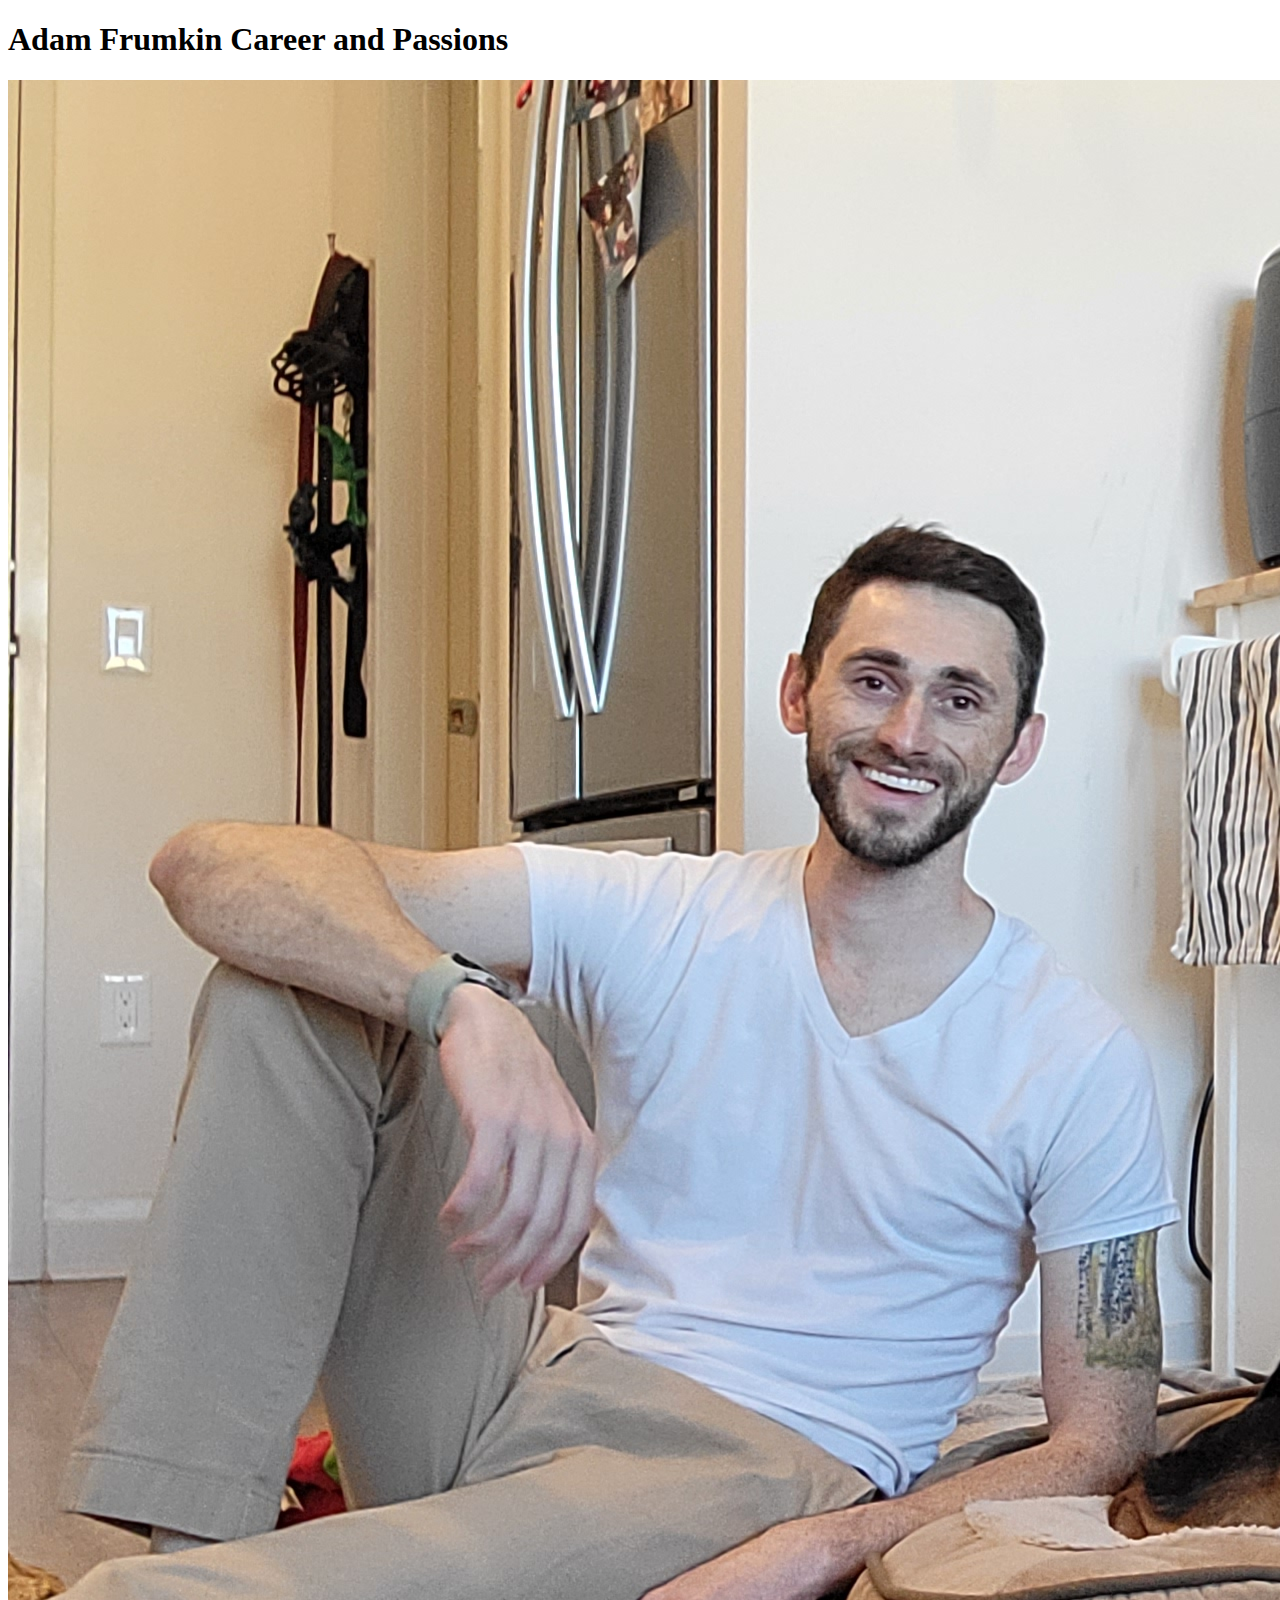
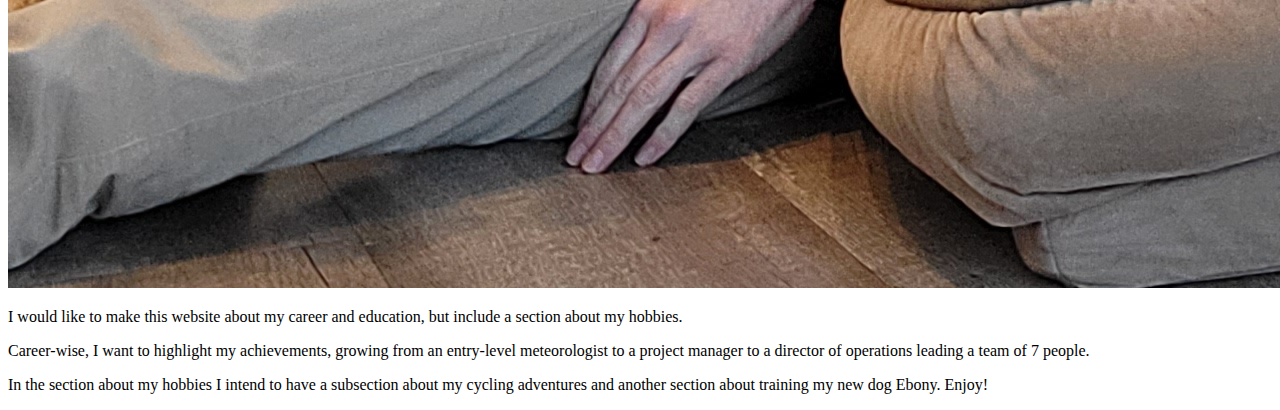
==== test-site/index.html @ ed7fa76d "Undoing last edit" ====
<!DOCTYPE html>
<html lang="en-US">
  <head>
    <meta charset="utf-8" />
    <meta name="viewport" content="width=device-width" />
    <title>Adam Frumkin</title>
  </head>
  <body>
    <h1>Adam Frumkin Career and Passions</h1>
    <img src="images/20221225_101650.jpg" alt="Adam Daphne and Ebony Christmas Day 2022" />
    <p>I would like to make this website about my career and education, but include a section about my hobbies.</p> 
    <p>Career-wise, I want to highlight my achievements, growing from an entry-level meteorologist to a project manager to a director of operations leading a team of 7 people.</p> 
    <p>In the section about my hobbies I intend to have a subsection about my cycling adventures and another section about training my new dog Ebony. Enjoy!</p>
  </body>
</html>
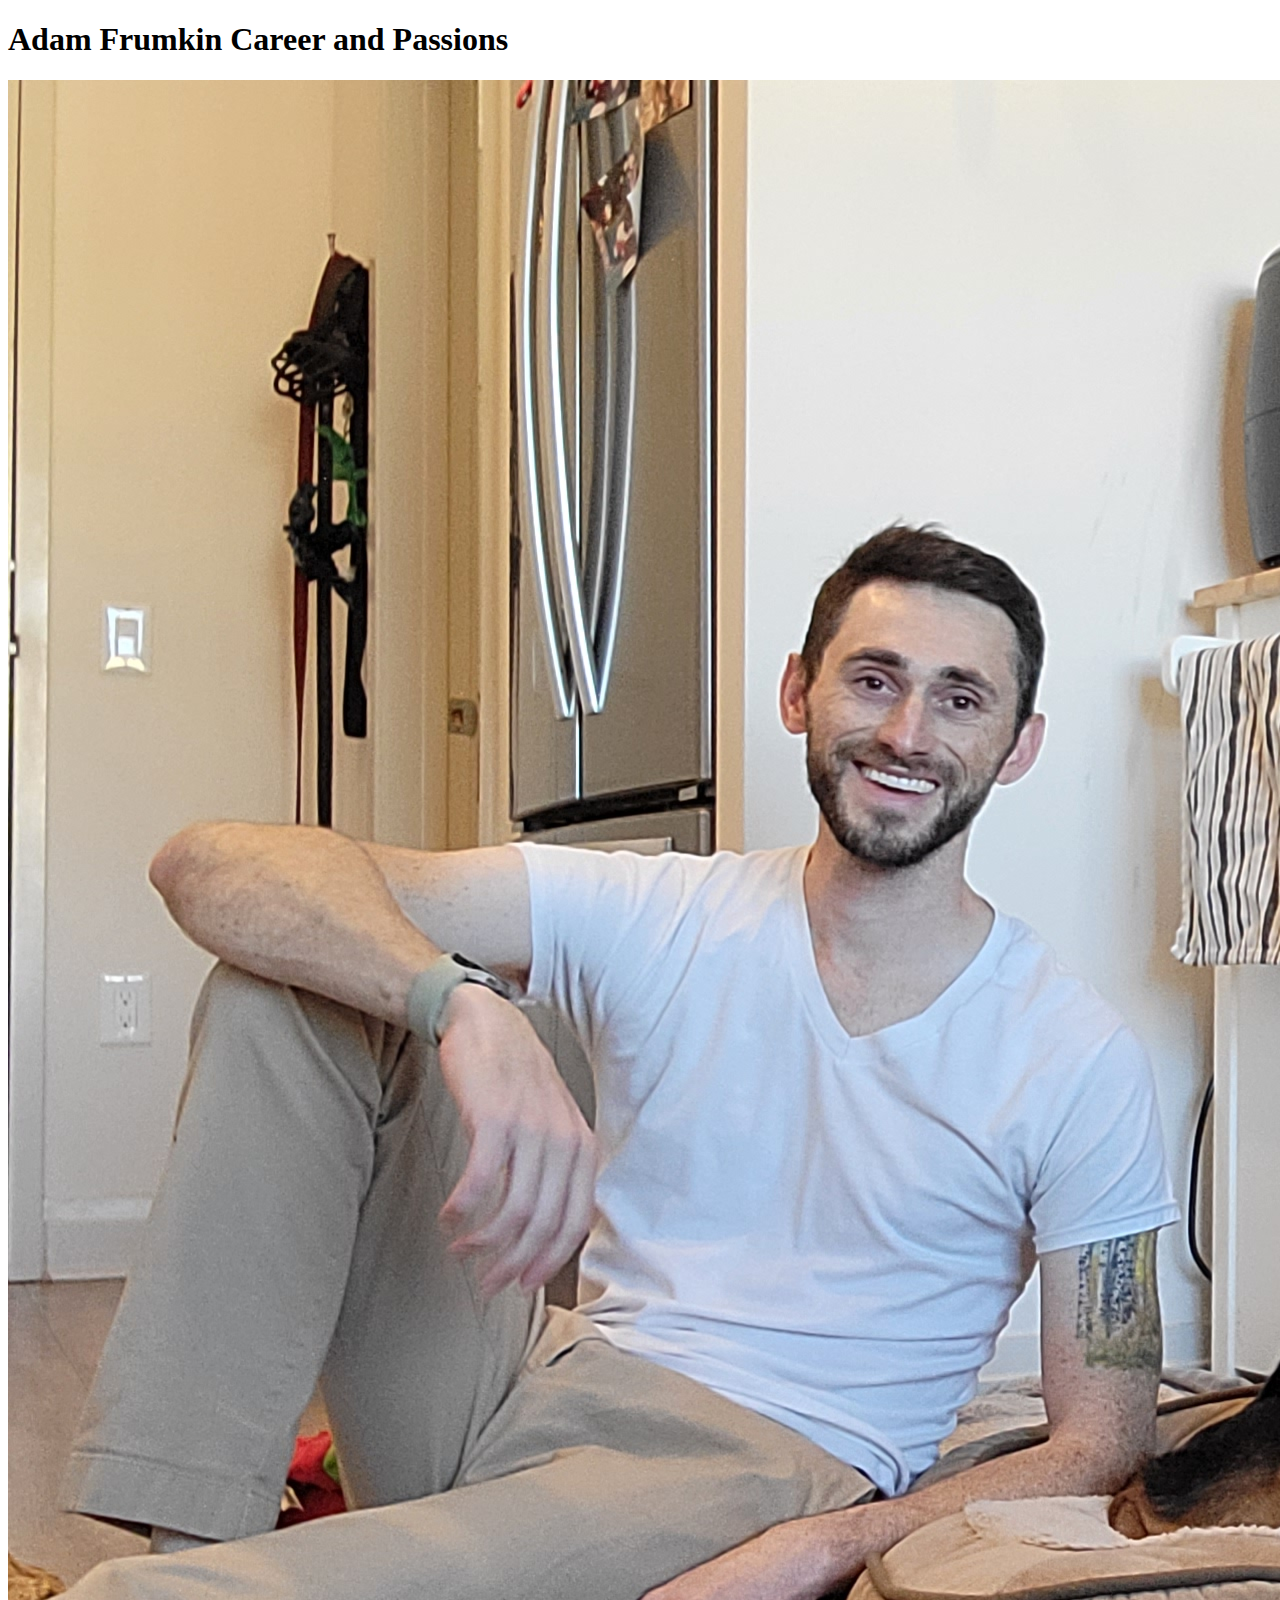
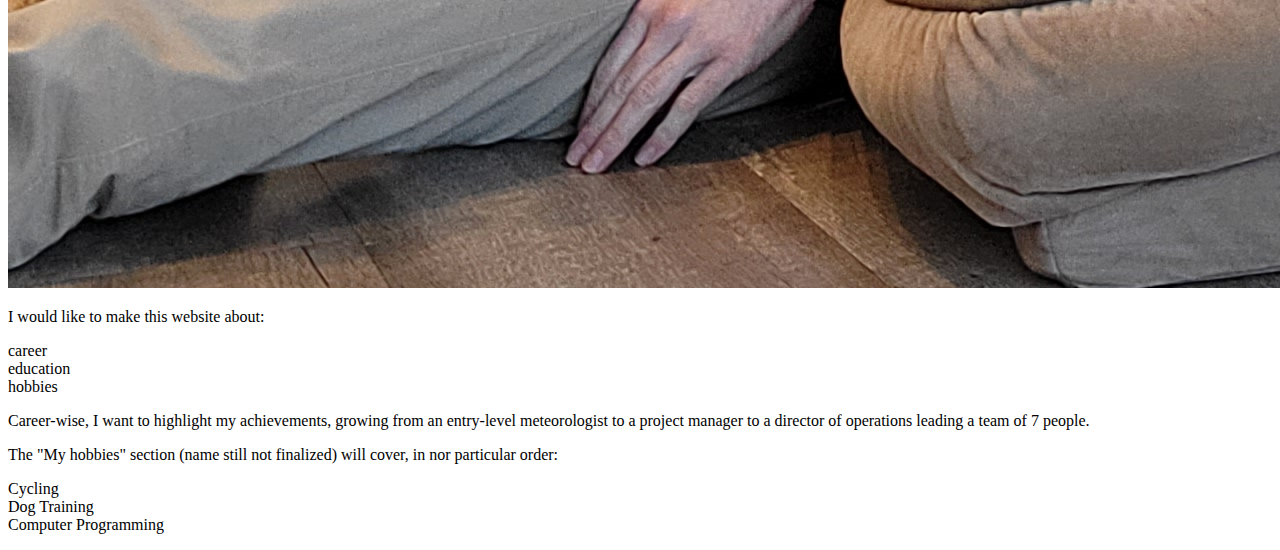
==== commit 440697f5: "Fixed list error." ====
--- a/test-site/index.html
+++ b/test-site/index.html
@@ -5,11 +5,32 @@
     <meta name="viewport" content="width=device-width" />
     <title>Adam Frumkin</title>
   </head>
+  
   <body>
+    
     <h1>Adam Frumkin Career and Passions</h1>
+    
     <img src="images/20221225_101650.jpg" alt="Adam Daphne and Ebony Christmas Day 2022" />
-    <p>I would like to make this website about my career and education, but include a section about my hobbies.</p> 
-    <p>Career-wise, I want to highlight my achievements, growing from an entry-level meteorologist to a project manager to a director of operations leading a team of 7 people.</p> 
-    <p>In the section about my hobbies I intend to have a subsection about my cycling adventures and another section about training my new dog Ebony. Enjoy!</p>
+    
+    <p>I would like to make this website about:
+      <o1>
+        <li>career</li>
+        <li>education</li>
+        <li>hobbies</li>
+      </o1>
+    </p> 
+    
+    <p>Career-wise, I want to highlight my achievements, growing from an entry-level meteorologist to a project manager to a director of operations leading a team of 7 people.
+    </p> 
+    
+    <p>The "My hobbies" section (name still not finalized) will cover, in nor particular order:
+      <u1>
+        <li>Cycling</li>
+        <li>Dog Training</li>
+        <li>Computer Programming</li>
+      </u1>
+    </p>
+    
   </body>
-</html>
+
+  </html>
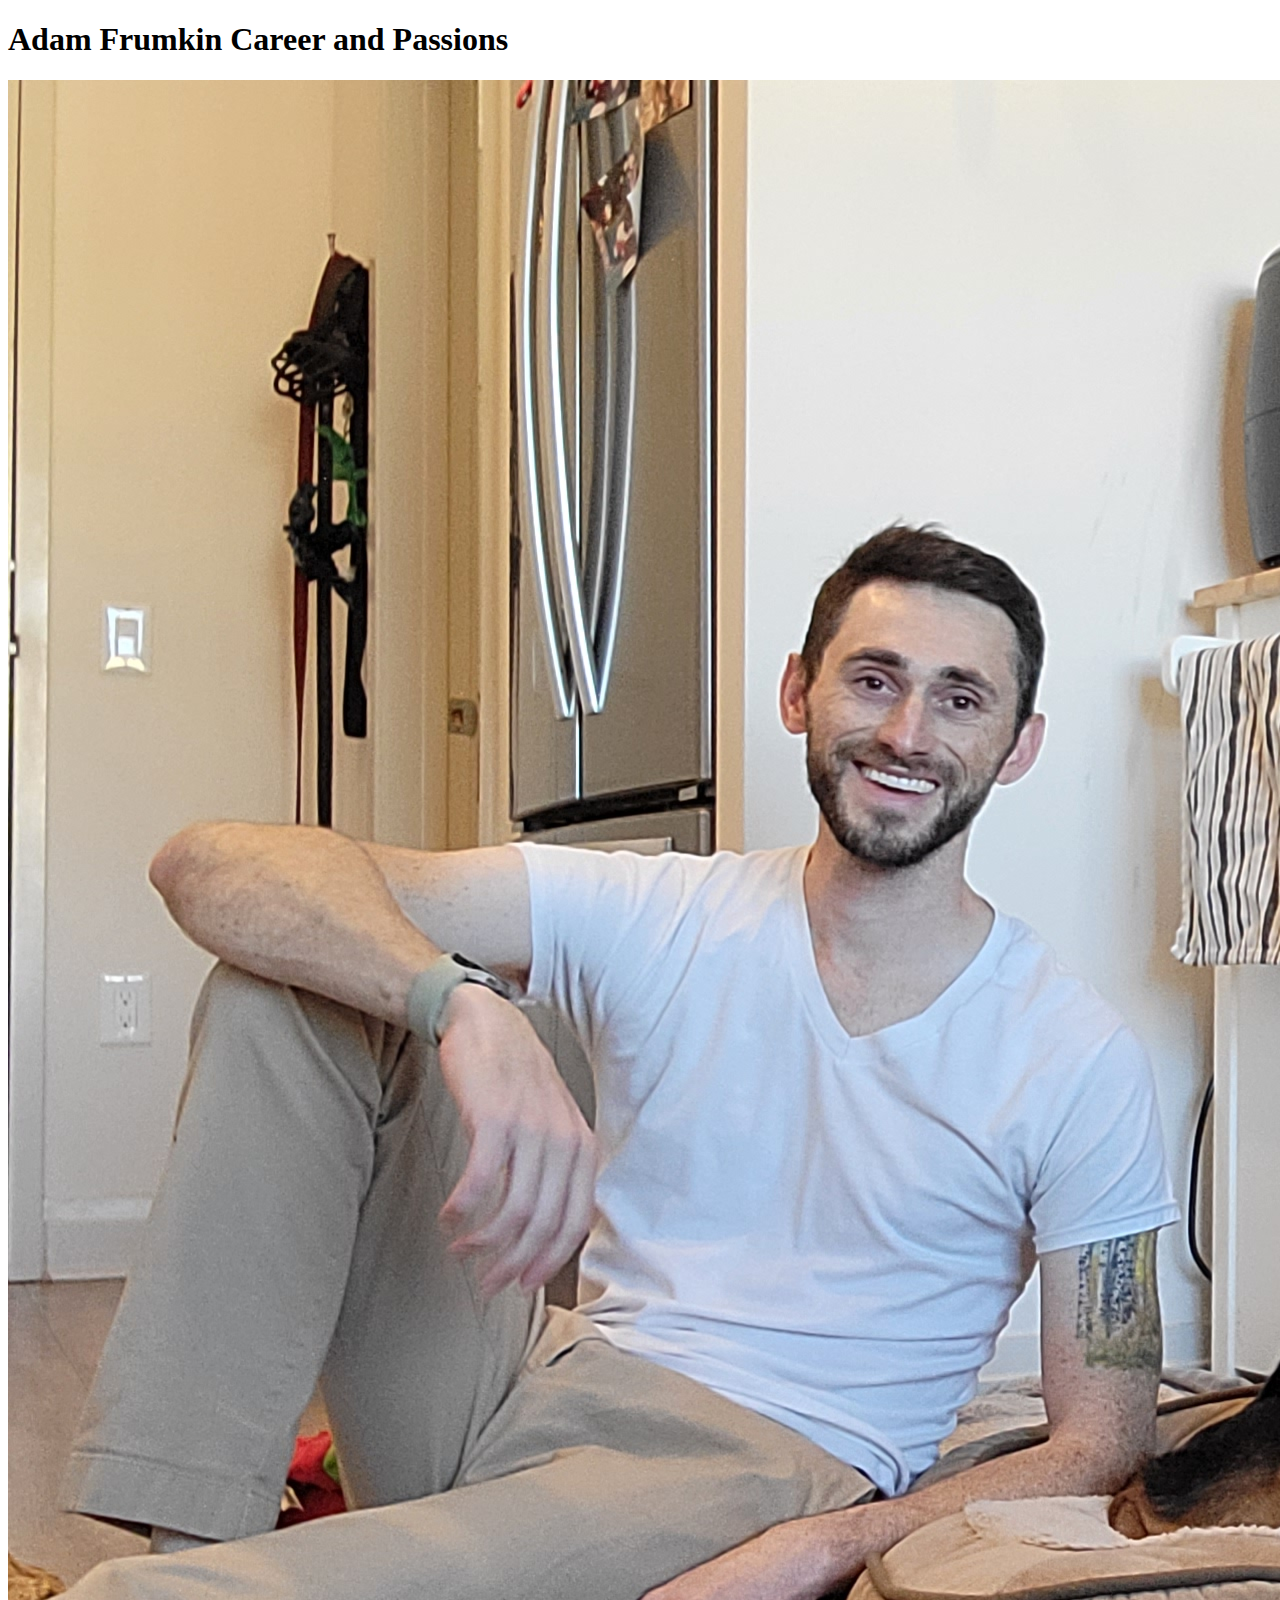
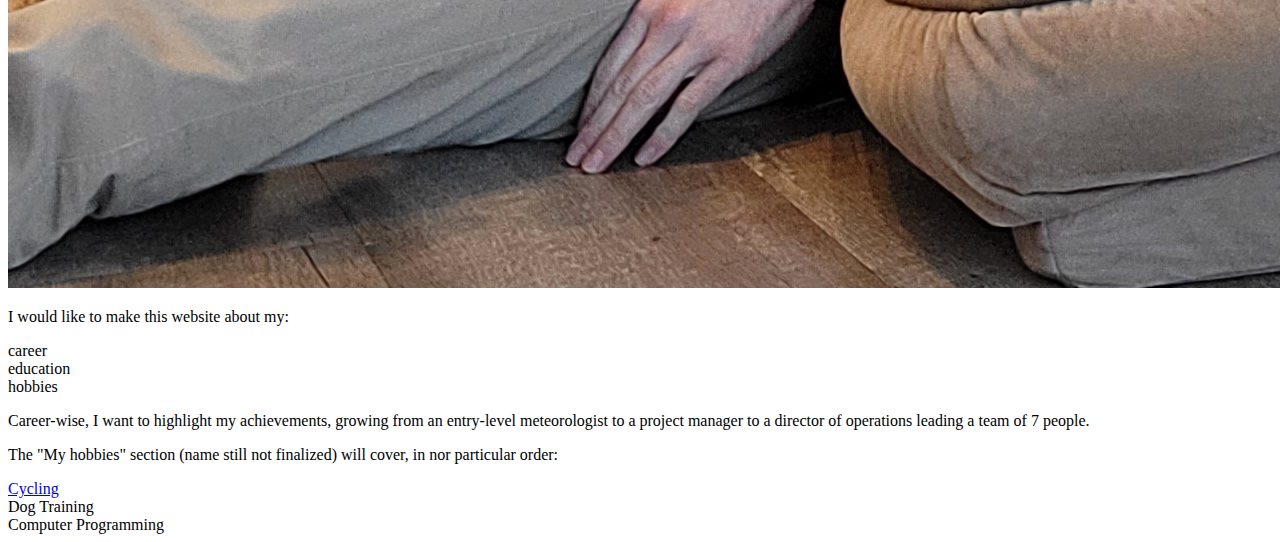
==== commit 49ccb2ed: "Added styles" ====
--- a/test-site/index.html
+++ b/test-site/index.html
@@ -1,7 +1,8 @@
 <!DOCTYPE html>
 <html lang="en-US">
   <head>
-    <meta charset="utf-8" />
+    <link href="styles/style.css" rel="stylesheet" />
+    <meta charset="utf-8">
     <meta name="viewport" content="width=device-width" />
     <title>Adam Frumkin</title>
   </head>
@@ -10,27 +11,28 @@
     
     <h1>Adam Frumkin Career and Passions</h1>
     
-    <img src="images/20221225_101650.jpg" alt="Adam Daphne and Ebony Christmas Day 2022" />
+    <img src="images/20221225_101650.jpg" alt="Adam Daphne and Ebony Christmas Day 2022">
     
-    <p>I would like to make this website about:
-      <o1>
-        <li>career</li>
-        <li>education</li>
-        <li>hobbies</li>
-      </o1>
-    </p> 
+    <p>I would like to make this website about my:</p>
+    <u1>
+      <li>career</li>
+      <li>education</li>
+      <li>hobbies</li>
+    </u1>
     
-    <p>Career-wise, I want to highlight my achievements, growing from an entry-level meteorologist to a project manager to a director of operations leading a team of 7 people.
-    </p> 
     
-    <p>The "My hobbies" section (name still not finalized) will cover, in nor particular order:
-      <u1>
-        <li>Cycling</li>
-        <li>Dog Training</li>
-        <li>Computer Programming</li>
-      </u1>
-    </p>
+    <p>Career-wise, I want to highlight my achievements, growing from an entry-level meteorologist to a project manager to a director of operations leading a team of 7 people.</p> 
+    
+    <p>The "My hobbies" section (name still not finalized) will cover, in nor particular order:</p>
+    <u1>
+      <li> <a href="https://fairlightcycles.com/product/strael3-deposit/">Cycling</a></li>
+      <li>Dog Training</li>
+      <li>Computer Programming</li>
+    </u1>
+    
+
+
     
   </body>
 
-  </html>
+</html>
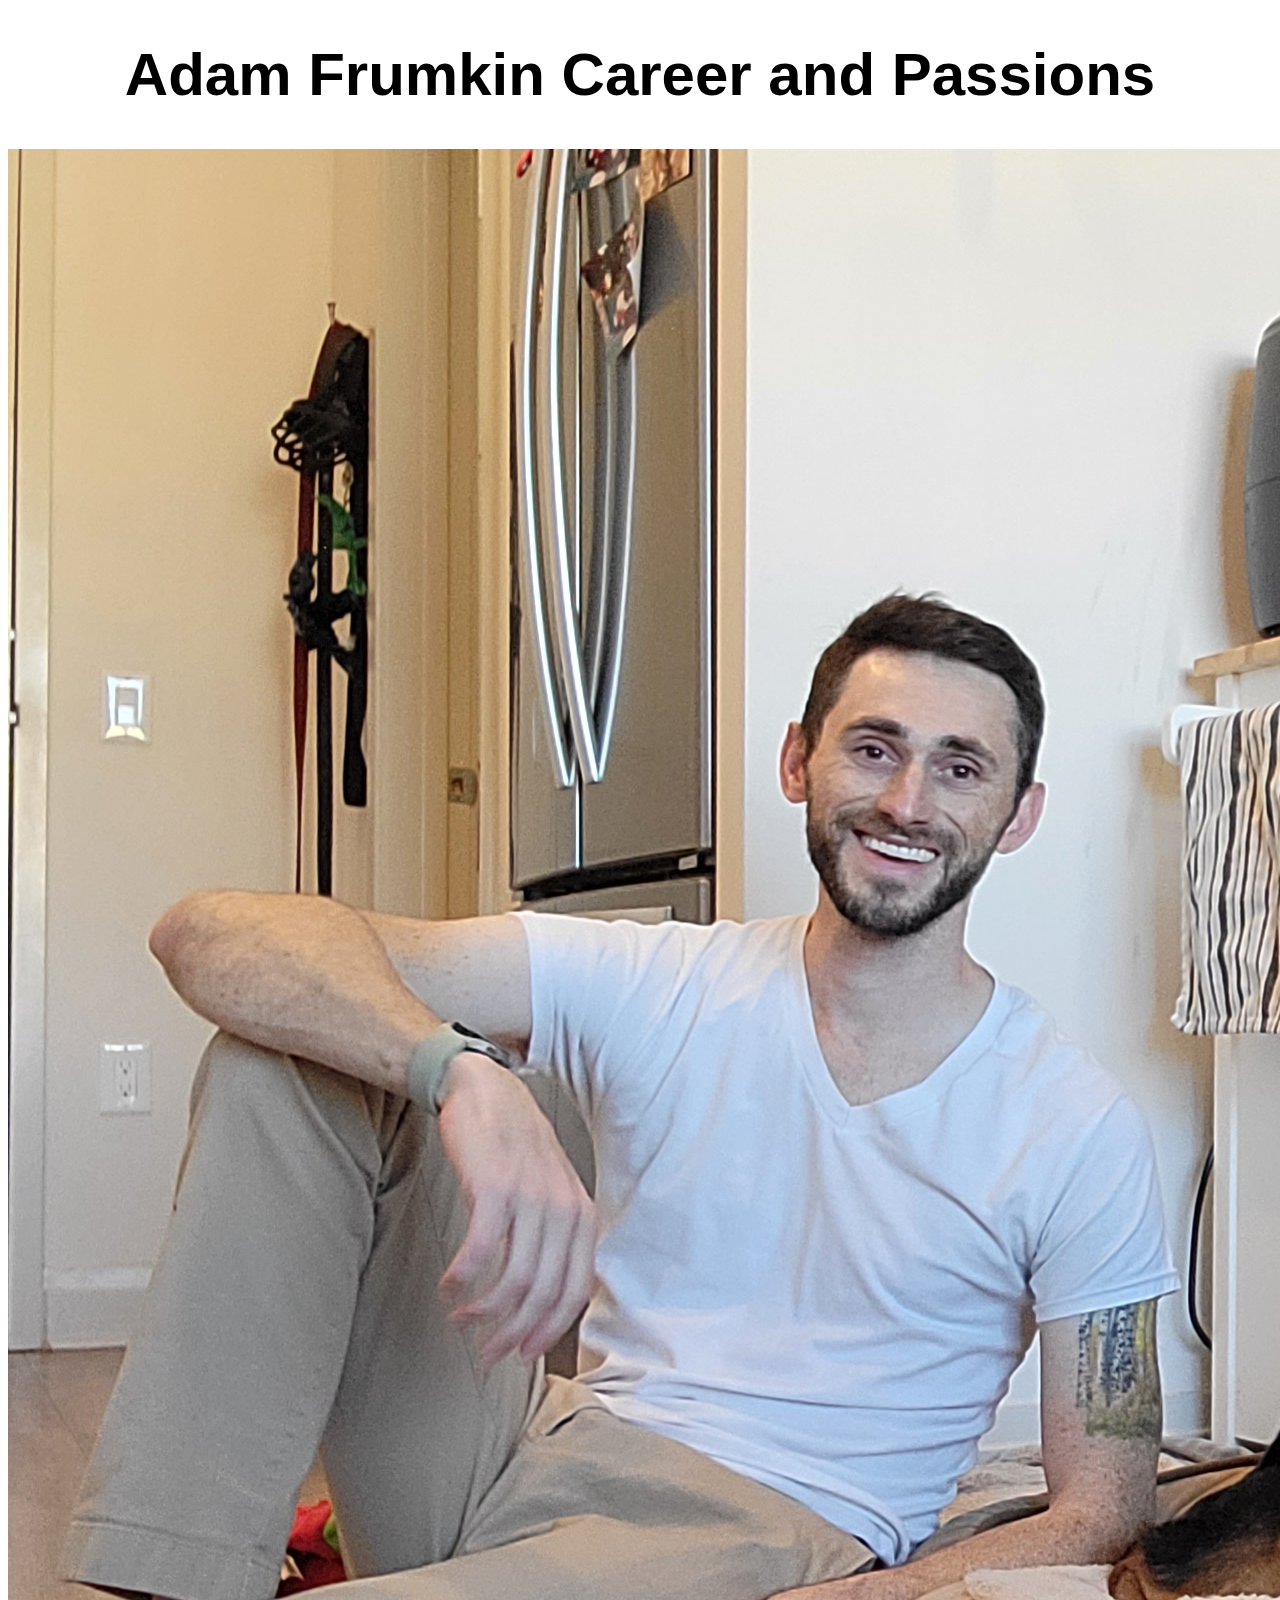
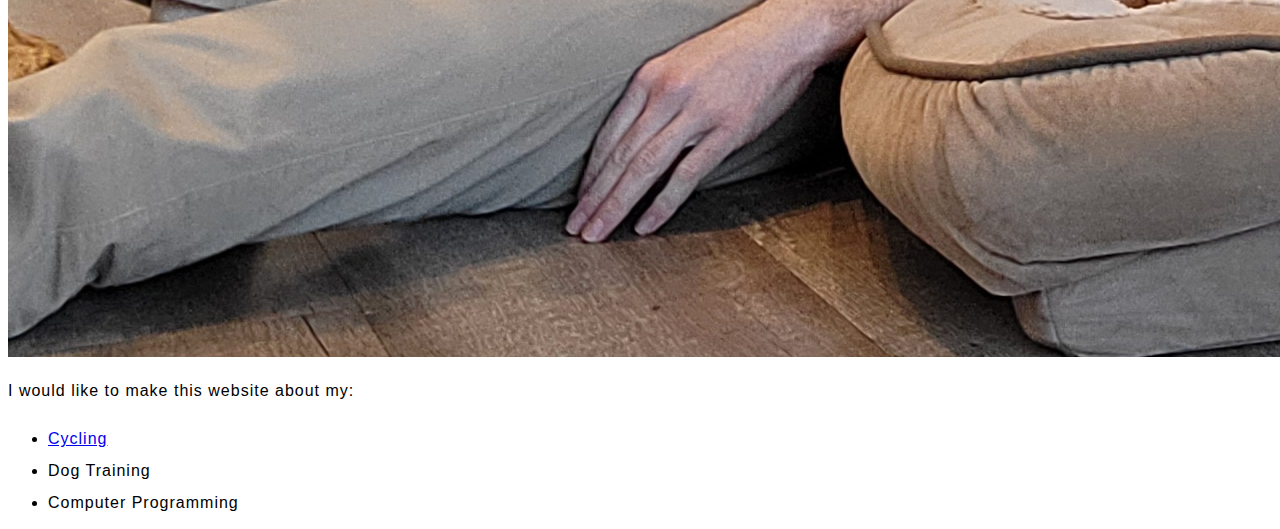
==== commit 8111d8e0: "Slight changes" ====
--- a/test-site/index.html
+++ b/test-site/index.html
@@ -14,25 +14,12 @@
     <img src="images/20221225_101650.jpg" alt="Adam Daphne and Ebony Christmas Day 2022">
     
     <p>I would like to make this website about my:</p>
-    <u1>
-      <li>career</li>
-      <li>education</li>
-      <li>hobbies</li>
-    </u1>
-    
-    
-    <p>Career-wise, I want to highlight my achievements, growing from an entry-level meteorologist to a project manager to a director of operations leading a team of 7 people.</p> 
-    
-    <p>The "My hobbies" section (name still not finalized) will cover, in nor particular order:</p>
-    <u1>
+    <ul>
       <li> <a href="https://fairlightcycles.com/product/strael3-deposit/">Cycling</a></li>
       <li>Dog Training</li>
       <li>Computer Programming</li>
-    </u1>
-    
-
-
-    
+    </ul>
+       
   </body>
 
 </html>
--- a/test-site/styles/style.css
+++ b/test-site/styles/style.css
@@ -0,0 +1,16 @@
+html {
+  font-size: 10px; /* px means "pixels": the base font size is now 10 pixels high */
+  font-family: "Open Sans", sans-serif; /* this should be the rest of the output you got from Google Fonts */
+}
+
+h1 {
+  font-size: 60px;
+  text-align: center;
+}
+
+p,
+li {
+  font-size: 16px;
+  line-height: 2;
+  letter-spacing: 1px;
+}
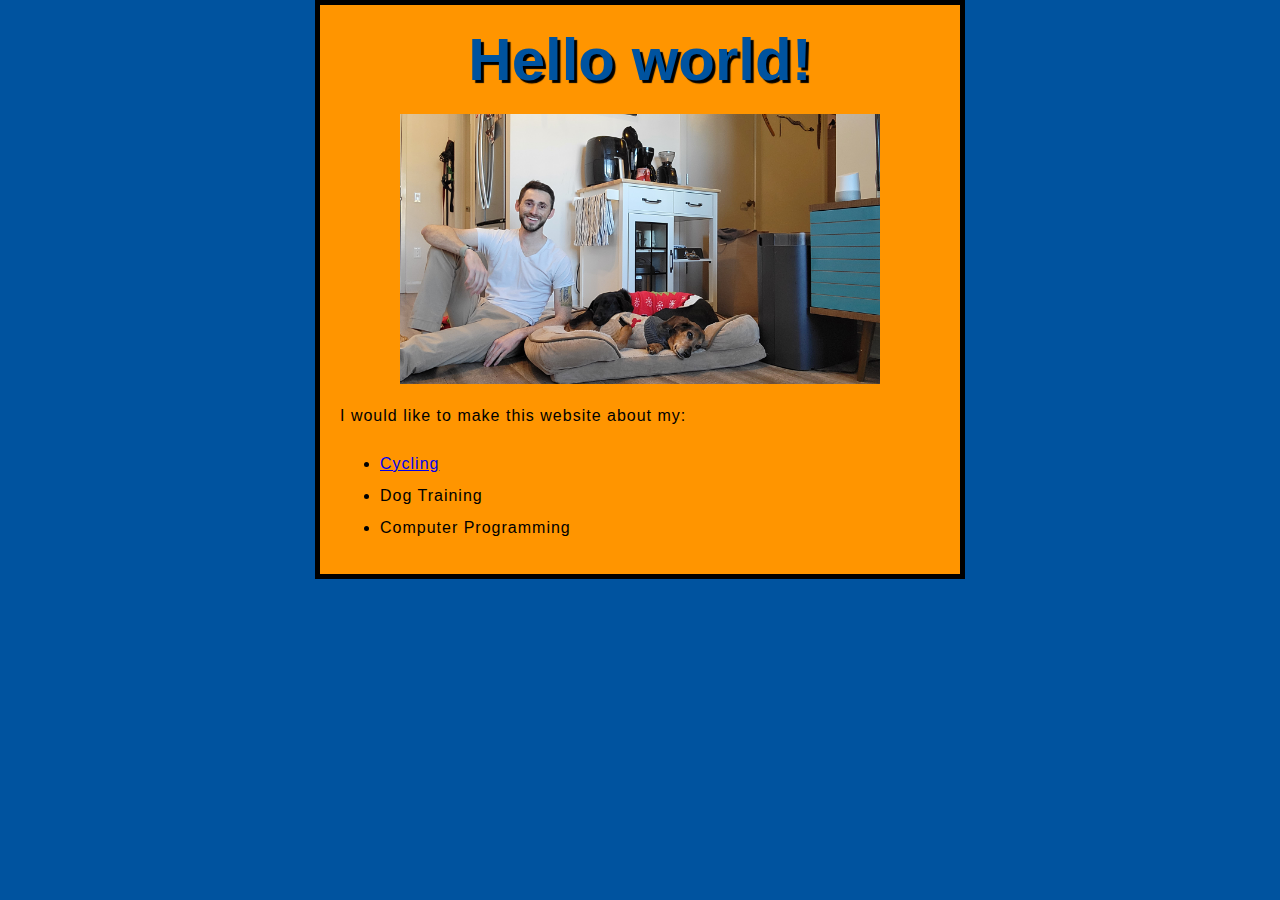
==== commit 2de1bf5e: "add java script" ====
--- a/test-site/index.html
+++ b/test-site/index.html
@@ -9,7 +9,7 @@
   
   <body>
     
-    <h1>Adam Frumkin Career and Passions</h1>
+    <h1>Adam Frumkin Career</h1>
     
     <img src="images/20221225_101650.jpg" alt="Adam Daphne and Ebony Christmas Day 2022">
     
@@ -19,7 +19,9 @@
       <li>Dog Training</li>
       <li>Computer Programming</li>
     </ul>
-       
+    
+    <script src="scripts/main.js"></script>
+
   </body>
 
 </html>
--- a/test-site/styles/style.css
+++ b/test-site/styles/style.css
@@ -1,16 +1,43 @@
 html {
-  font-size: 10px; /* px means "pixels": the base font size is now 10 pixels high */
-  font-family: "Open Sans", sans-serif; /* this should be the rest of the output you got from Google Fonts */
+  font-size: 10px;
+  font-family: 'Open Sans', sans-serif;
 }
+
 
 h1 {
   font-size: 60px;
   text-align: center;
 }
 
-p,
-li {
+p, li {
   font-size: 16px;
   line-height: 2;
   letter-spacing: 1px;
 }
+
+
+html {
+  background-color: #00539F;
+}
+
+body {
+  width: 600px;
+  margin: 0 auto;
+  background-color: #FF9500;
+  padding: 0 20px 20px 20px;
+  border: 5px solid black;
+}
+
+h1 {
+  margin: 0;
+  padding: 20px 0;
+  color: #00539F;
+  text-shadow: 3px 3px 1px black;
+}
+
+img {
+  display: block;
+  margin-left: auto;
+  margin-right: auto;
+  width: 80%;
+}